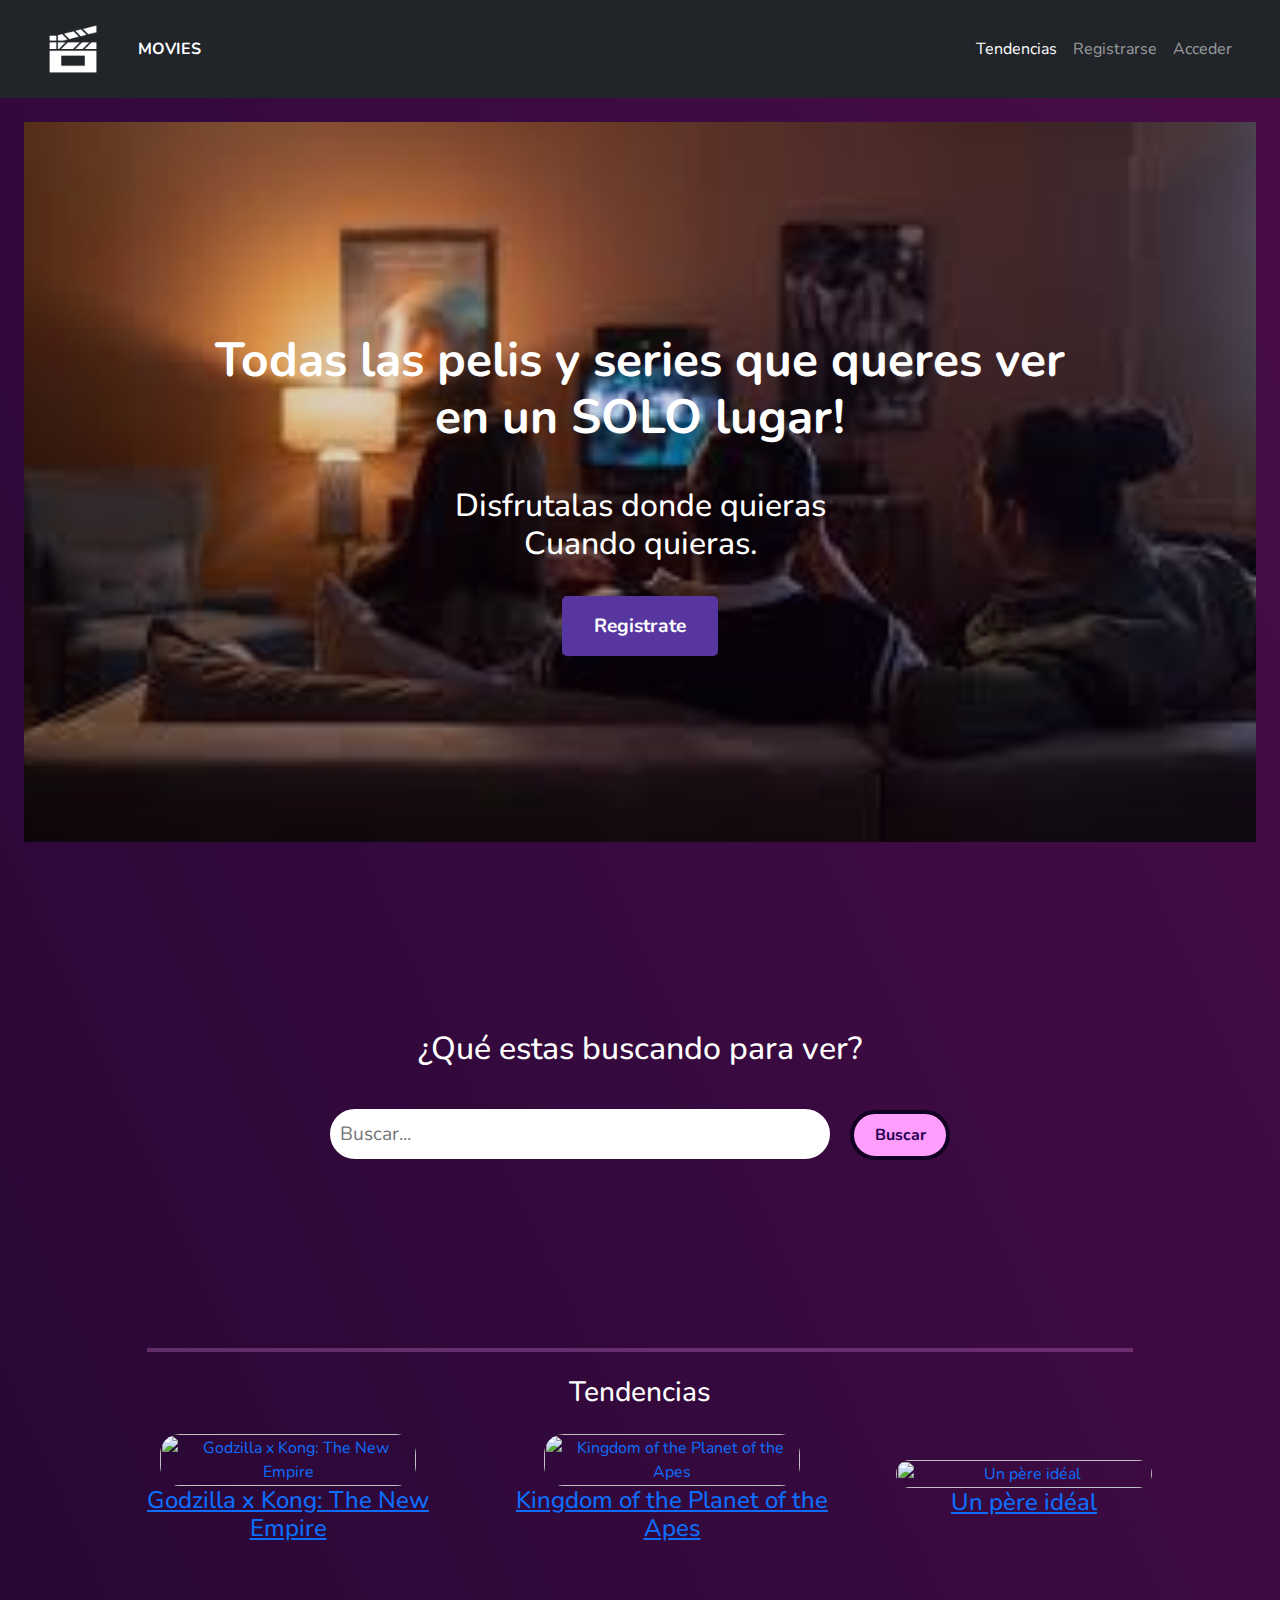
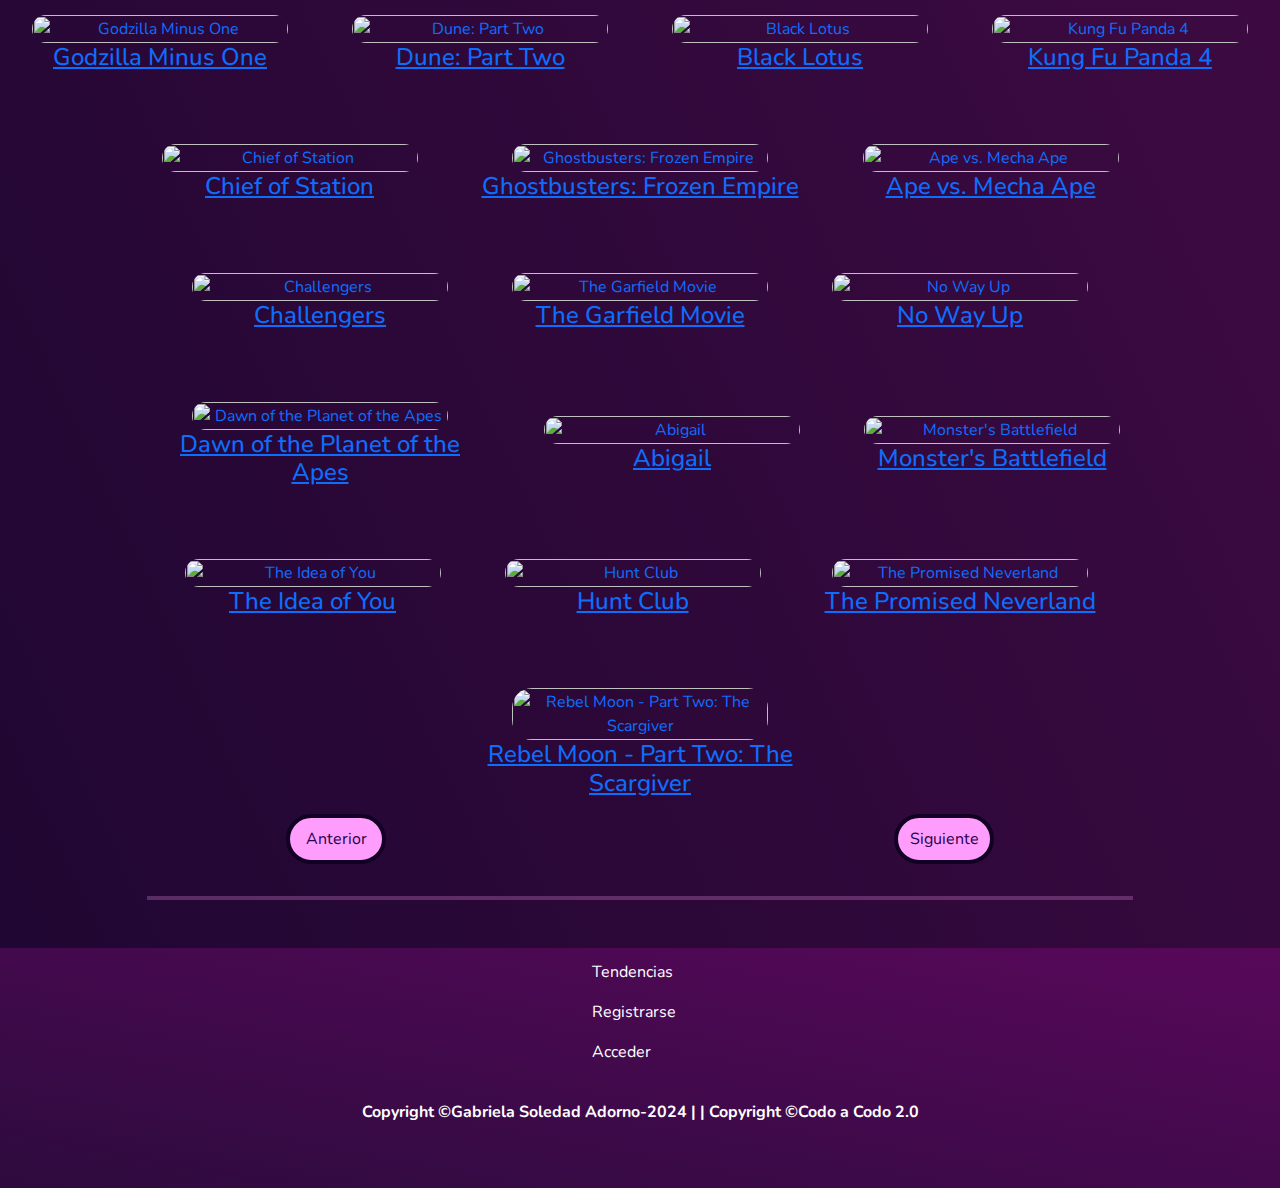
==== index.html @ dee59907 "first commit" ====
<html lang="en">

<head>
    <meta charset="UTF-8">
    <meta name="viewport" content="width=device-width, initial-scale=1.0">
    <title>Trabajo Practico Integrador</title>
    <link rel="stylesheet" href="stylesheet.css">
    <!-- bootstap -->
    <link href="https://cdn.jsdelivr.net/npm/bootstrap@5.3.3/dist/css/bootstrap.min.css" rel="stylesheet"
        integrity="sha384-QWTKZyjpPEjISv5WaRU9OFeRpok6YctnYmDr5pNlyT2bRjXh0JMhjY6hW+ALEwIH" crossorigin="anonymous">
    <link rel="stylesheet" href="stylesheet.css">
    <!-- Font -->
    <link
        href="https://fonts.googleapis.com/css2?family=Nunito:ital,wght@0,200;0,300;0,400;0,500;0,600;0,700;0,800;1,300&amp;display=swap"
        rel="stylesheet">
    <script src="https://kit.fontawesome.com/d3abc30a8e.js" crossorigin="anonymous"></script>
</head>

<body>
    <!-- Hasta ahora copie, modificar las cosa y hacer la pagina de las peliculas-->
    <header class="container-fluid p-0">
        <!-- Barra de Navegacion -->
        <div class="navbar navbar-expand-lg navbar-dark bg-dark justify-content-between d-flex p-4">
            <div><a class="navbar-brand flex-fill p-4" href="index.html"><img src="images/movie_icon.png"
                        alt="Logo de la empresa" class="img_logo" width="50" height="50"></a></div>
            <div class="flex-fill"><a class="ancorLogo fw-bold" href="index.html">MOVIES</a></div>
            <nav class="">
                <div class="container-fluid flex-fill nav_home">
                    <button class="navbar-toggler" type="button" data-bs-toggle="collapse"
                        data-bs-target="#navbarSupportedContent" aria-controls="navbarSupportedContent"
                        aria-expanded="false" aria-label="Toggle navigation">
                        <span class="navbar-toggler-icon"></span>
                    </button>
                    <div class="collapse navbar-collapse m-1" id="navbarSupportedContent">
                        <ul class="navbar-nav me-auto mb-2 mb-lg-0">
                            <li class="nav-item">
                                <a class="nav-link active nav_buton" aria-current="page"
                                    href="tendencias.html">Tendencias</a>
                            </li>
                            <li class="nav-item">
                                <a class="nav-link nav_buton" href="registro.html">Registrarse</a>
                            </li>
                            <li class="nav-item dropdown">
                                <a class="nav-link nav_buton flex-fill" href="acceder.html">Acceder</a>
                            </li>
                        </ul>
                    </div>
                </div>
            </nav>
        </div>
        <!-- FIN del Nav -->
    </header>
    <main class="container-fluid p-4 mb-4">
        <!-- Comienzo Seccion 1 Principal -->
        <section data-aos="zoom-in" data-aos-duration="1000" class="seccionPrincipal aos-init aos-animate">
            <h1 class="p-4 fw-bold mb-2">Todas las pelis y series que queres ver<br>en un SOLO lugar!</h1>
            <h2 class="p-2 mb-4">Disfrutalas donde quieras <br>Cuando quieras.</h2>
            <a class="botonRegistro" href="registro.html">Registrate</a>
        </section>
        <!-- Comienzo Seccion 2 Que Estas Buuscando -->
        <section data-aos="fade-up" data-aos-offset="300" data-aos-delay="50" data-aos-duration="1000"
            class="buscadorPrincipal aos-init aos-animate d-flex flex-column justify-content-center align-items-center m-4">
            <h2 class="tituloSection m-0 p-4">¿Qué estas buscando para ver?</h2>
            <form class="buscadorPeliculas p-2">
                <input class="inputBuscador p-2 m-2" type="text" placeholder="Buscar..." id="buscar" name="buscar">
                <input class="botonBuscador fw-bold p-2 m-2" type="submit" value="Buscar">
            </form>
        </section>
        <hr>
        <!-- Comienzo Seccion 3 Tendencias -->
        <section id="tendencias" data-aos="fade-up" data-aos-offset="400" data-aos-delay="100" data-aos-duration="1000"
            class="peliculasTendencia aos-init aos-animate" data-page="1">
            <h3 class="tituloSection m-0 p-4">Tendencias</h3>
            <div class="peliculas" id="tendenciasContainer">
                <div class="peliculas"><a href="./pages/detalle.html">
                        <div class="pelicula"><img class="imgTendencia"
                                src="https://image.tmdb.org/t/p/w500//v4uvGFAkKuYfyKLGZnYj6l47ERQ.jpg"
                                alt="Godzilla x Kong: The New Empire" loading="lazy">
                            <div class="tituloPelicula">
                                <h4>Godzilla x Kong: The New Empire</h4>
                            </div>
                        </div>
                    </a></div>
                <div class="peliculas"><a href="./pages/detalle.html">
                        <div class="pelicula"><img class="imgTendencia"
                                src="https://image.tmdb.org/t/p/w500//gKkl37BQuKTanygYQG1pyYgLVgf.jpg"
                                alt="Kingdom of the Planet of the Apes" loading="lazy">
                            <div class="tituloPelicula">
                                <h4>Kingdom of the Planet of the Apes</h4>
                            </div>
                        </div>
                    </a></div>
                <div class="peliculas"><a href="./pages/detalle.html">
                        <div class="pelicula"><img class="imgTendencia"
                                src="https://image.tmdb.org/t/p/w500//4xJd3uwtL1vCuZgEfEc8JXI9Uyx.jpg"
                                alt="Un père idéal" loading="lazy">
                            <div class="tituloPelicula">
                                <h4>Un père idéal</h4>
                            </div>
                        </div>
                    </a></div>
                <div class="peliculas"><a href="./pages/detalle.html">
                        <div class="pelicula"><img class="imgTendencia"
                                src="https://image.tmdb.org/t/p/w500//hkxxMIGaiCTmrEArK7J56JTKUlB.jpg"
                                alt="Godzilla Minus One" loading="lazy">
                            <div class="tituloPelicula">
                                <h4>Godzilla Minus One</h4>
                            </div>
                        </div>
                    </a></div>
                <div class="peliculas"><a href="./pages/detalle.html">
                        <div class="pelicula"><img class="imgTendencia"
                                src="https://image.tmdb.org/t/p/w500//gho58bYmw9juYXmUSHRJKOngJGn.jpg"
                                alt="Dune: Part Two" loading="lazy">
                            <div class="tituloPelicula">
                                <h4>Dune: Part Two</h4>
                            </div>
                        </div>
                    </a></div>
                <div class="peliculas"><a href="./pages/detalle.html">
                        <div class="pelicula"><img class="imgTendencia"
                                src="https://image.tmdb.org/t/p/w500//y3AeW200hqGLxoPyHMDHpzudylz.jpg" alt="Black Lotus"
                                loading="lazy">
                            <div class="tituloPelicula">
                                <h4>Black Lotus</h4>
                            </div>
                        </div>
                    </a></div>
                <div class="peliculas"><a href="./pages/detalle.html">
                        <div class="pelicula"><img class="imgTendencia"
                                src="https://image.tmdb.org/t/p/w500//kDp1vUBnMpe8ak4rjgl3cLELqjU.jpg"
                                alt="Kung Fu Panda 4" loading="lazy">
                            <div class="tituloPelicula">
                                <h4>Kung Fu Panda 4</h4>
                            </div>
                        </div>
                    </a></div>
                <div class="peliculas"><a href="./pages/detalle.html">
                        <div class="pelicula"><img class="imgTendencia"
                                src="https://image.tmdb.org/t/p/w500//uuA01PTtPombRPvL9dvsBqOBJWm.jpg"
                                alt="Chief of Station" loading="lazy">
                            <div class="tituloPelicula">
                                <h4>Chief of Station</h4>
                            </div>
                        </div>
                    </a></div>
                <div class="peliculas"><a href="./pages/detalle.html">
                        <div class="pelicula"><img class="imgTendencia"
                                src="https://image.tmdb.org/t/p/w500//e1J2oNzSBdou01sUvriVuoYp0pJ.jpg"
                                alt="Ghostbusters: Frozen Empire" loading="lazy">
                            <div class="tituloPelicula">
                                <h4>Ghostbusters: Frozen Empire</h4>
                            </div>
                        </div>
                    </a></div>
                <div class="peliculas"><a href="./pages/detalle.html">
                        <div class="pelicula"><img class="imgTendencia"
                                src="https://image.tmdb.org/t/p/w500//dJaIw8OgACelojyV6YuVsOhtTLO.jpg"
                                alt="Ape vs. Mecha Ape" loading="lazy">
                            <div class="tituloPelicula">
                                <h4>Ape vs. Mecha Ape</h4>
                            </div>
                        </div>
                    </a></div>
                <div class="peliculas"><a href="./pages/detalle.html">
                        <div class="pelicula"><img class="imgTendencia"
                                src="https://image.tmdb.org/t/p/w500//esLooowdB92I3dVI3ENlPPpTuWT.jpg" alt="Challengers"
                                loading="lazy">
                            <div class="tituloPelicula">
                                <h4>Challengers</h4>
                            </div>
                        </div>
                    </a></div>
                <div class="peliculas"><a href="./pages/detalle.html">
                        <div class="pelicula"><img class="imgTendencia"
                                src="https://image.tmdb.org/t/p/w500//zK2sFxZcelHJRPVr242rxy5VK4T.jpg"
                                alt="The Garfield Movie" loading="lazy">
                            <div class="tituloPelicula">
                                <h4>The Garfield Movie</h4>
                            </div>
                        </div>
                    </a></div>
                <div class="peliculas"><a href="./pages/detalle.html">
                        <div class="pelicula"><img class="imgTendencia"
                                src="https://image.tmdb.org/t/p/w500//hu40Uxp9WtpL34jv3zyWLb5zEVY.jpg" alt="No Way Up"
                                loading="lazy">
                            <div class="tituloPelicula">
                                <h4>No Way Up</h4>
                            </div>
                        </div>
                    </a></div>
                <div class="peliculas"><a href="./pages/detalle.html">
                        <div class="pelicula"><img class="imgTendencia"
                                src="https://image.tmdb.org/t/p/w500//kScdQEwS9jPEdnO23XjGAtaoRcT.jpg"
                                alt="Dawn of the Planet of the Apes" loading="lazy">
                            <div class="tituloPelicula">
                                <h4>Dawn of the Planet of the Apes</h4>
                            </div>
                        </div>
                    </a></div>
                <div class="peliculas"><a href="./pages/detalle.html">
                        <div class="pelicula"><img class="imgTendencia"
                                src="https://image.tmdb.org/t/p/w500//7qxG0zyt29BI0IzFDfsps62kbQi.jpg" alt="Abigail"
                                loading="lazy">
                            <div class="tituloPelicula">
                                <h4>Abigail</h4>
                            </div>
                        </div>
                    </a></div>
                <div class="peliculas"><a href="./pages/detalle.html">
                        <div class="pelicula"><img class="imgTendencia"
                                src="https://image.tmdb.org/t/p/w500//nBVYp2xxx2R02n21EGlDky8CgWR.jpg"
                                alt="Monster's Battlefield" loading="lazy">
                            <div class="tituloPelicula">
                                <h4>Monster's Battlefield</h4>
                            </div>
                        </div>
                    </a></div>
                <div class="peliculas"><a href="./pages/detalle.html">
                        <div class="pelicula"><img class="imgTendencia"
                                src="https://image.tmdb.org/t/p/w500//zDi2U7WYkdIoGYHcYbM9X5yReVD.jpg"
                                alt="The Idea of You" loading="lazy">
                            <div class="tituloPelicula">
                                <h4>The Idea of You</h4>
                            </div>
                        </div>
                    </a></div>
                <div class="peliculas"><a href="./pages/detalle.html">
                        <div class="pelicula"><img class="imgTendencia"
                                src="https://image.tmdb.org/t/p/w500//qmMazCTqdQNaqeCVeKysT6I3uz4.jpg" alt="Hunt Club"
                                loading="lazy">
                            <div class="tituloPelicula">
                                <h4>Hunt Club</h4>
                            </div>
                        </div>
                    </a></div>
                <div class="peliculas"><a href="./pages/detalle.html">
                        <div class="pelicula"><img class="imgTendencia"
                                src="https://image.tmdb.org/t/p/w500//7tMAledkia9p72zON1nLRlyfHO7.jpg"
                                alt="The Promised Neverland" loading="lazy">
                            <div class="tituloPelicula">
                                <h4>The Promised Neverland</h4>
                            </div>
                        </div>
                    </a></div>
                <div class="peliculas"><a href="./pages/detalle.html">
                        <div class="pelicula"><img class="imgTendencia"
                                src="https://image.tmdb.org/t/p/w500//cxevDYdeFkiixRShbObdwAHBZry.jpg"
                                alt="Rebel Moon - Part Two: The Scargiver" loading="lazy">
                            <div class="tituloPelicula">
                                <h4>Rebel Moon - Part Two: The Scargiver</h4>
                            </div>
                        </div>
                    </a></div>
            </div>
            <div class="d-flex justify-content-around m-2">
                <button class="botonTendencias anterior p-2">Anterior</button>
                <button class="botonTendencias siguiente p-2">Siguiente</button>
            </div>
        </section>
        <hr>
    </main>
    <!-- INICIO del Footer -->
    <footer class="d-flex flex-column align-items-center">
        <div class="row align-items-center m-1">
            <ul class="navbar-nav me-auto mb-2 mb-lg-0">
                <li class="nav-item">
                    <a class="nav-link active nav_buton" aria-current="page"
                        href="tendencias.html">Tendencias</a>
                </li>
                <li class="nav-item">
                    <a class="nav-link nav_buton" href="registro.html">Registrarse</a>
                </li>
                <li class="nav-item dropdown">
                    <a class="nav-link nav_buton flex-fill" href="acceder.html">Acceder</a>
                </li>
            </ul>
        </div>
        <div class="">
            <p class="fw-bold m-4">Copyright ©Gabriela Soledad Adorno-2024 | | Copyright ©Codo a Codo 2.0</p>
        </div>
        <div class="">
            <ul>
                <a href="#" class="px-2"><i class="fa-brands fa-instagram"></i></a>
                <a href="#" class="px-2"><i class="fa-brands fa-facebook"></i></a>
                <a href="#" class="px-2"><i class="fa-brands fa-twitter"></i></a>
                <a href="#" class="px-2"><i class="fa-brands fa-linkedin"></i></a>
            </ul>
        </div>
    </footer>
</body>

</html>
---- stylesheet.css ----
*{
    margin: 0;
    padding: 0;
    font-family: 'Nunito', sans-serif;
    box-sizing: border-box;
}
body{
    background: linear-gradient(to right top, #1e0631, #490c48);
}
main{
    text-align: center;
}
h1{
    font-size: 3rem;
    font-weight: 800;
    margin-bottom: 2rem;
}
.seccionPrincipal{
    display: flex;
    flex-direction: column;
    justify-content: center;
    align-items: center;
    text-align: center;
    font-weight: bolder;
    color: rgb(255, 255, 255);
    background:linear-gradient(to right top, #1a06242a, #2d042e25), url(/images/fondoPelis2.jpeg) ;
    background-position: center;
    background-size: cover;
    height: 80vh;
}
.titLogo{
    color: white;
}
.buscadorPrincipal{
    height: 50vh;
}
.botonRegistro{
    background-color: #57369f;
    color: #ffffff;
    padding: 1rem 2rem;
    border-radius: 5px;
    font-size: 1.2rem;
    font-weight: 700;
    text-decoration: none;
    transition: transform 0.3s, box-shadow 0.3s;
}
.tituloSection{
    color: #ffffff;    
    background-size: cover;
    background-position: center;
   /*  display: flex;
    flex-direction: column;
    justify-content: center;
    align-items: center;
    text-align: center; */
}
/* .buscadorPeliculas {
}    */       
.inputBuscador {
    border: 2px solid white;
    border-radius: 25px;
    color: #000000;
    font-size: 1.2rem;
    height: 50px;
    outline: none;
    width: 500px;
}
.botonBuscador, .botonTendencias{
    border-radius: 25px;
    border: 4px solid rgb(17, 0, 36);
    color:  rgb(39, 0, 80);
    background-color: #ff9dfd;
    height: 50px;
    outline: none;
    width: 100px;
}
hr {
    border: 2px solid  #ff9dfd;
    width: 80%;
    margin: 0 auto;
    margin-top: 2rem;
}
.peliculas{
    display: flex;
    flex-wrap: wrap;
    justify-content: center;
    align-items: center;
    gap: 4rem;
   
}
/* .peliculasTendencia {
    width: 80%;
    margin: 0 auto;
    text-align: center;
    margin-top: 10px;
    
    width: 8rem;
     position: relative;
    overflow: hidden;
} */
.imgTendencia {
    width: 16rem;
    height: 100%;
    object-fit: cover;
    border-radius: 20px;
}
.tituloPelicula {
    /* z-index: 2;
    position: absolute;
    text-align: center;
    top: 50%;
    left: 50%;    
    transform: translateY(-50%) translateX(-50%); */
    max-width: 20rem;
    width: 100%;
}

footer{
    background: linear-gradient(to right top, #2d0b3e, #58085a);
    color: #ffffff;
}
/* ----------HTML de Registro------------ */
.pageRegistro{
    background-color: #332c44;
}
.formRegistro{
    background-color: #57369f;
    width: 20vh;
    height: 20vh;
    color: #ffffff;
}
.fa-brands{
    color: #ffffff;
}
.ancorLogo{
    color: #ffffff;
    text-decoration: none;
}
---- stylesheet.css ----
*{
    margin: 0;
    padding: 0;
    font-family: 'Nunito', sans-serif;
    box-sizing: border-box;
}
body{
    background: linear-gradient(to right top, #1e0631, #490c48);
}
main{
    text-align: center;
}
h1{
    font-size: 3rem;
    font-weight: 800;
    margin-bottom: 2rem;
}
.seccionPrincipal{
    display: flex;
    flex-direction: column;
    justify-content: center;
    align-items: center;
    text-align: center;
    font-weight: bolder;
    color: rgb(255, 255, 255);
    background:linear-gradient(to right top, #1a06242a, #2d042e25), url(/images/fondoPelis2.jpeg) ;
    background-position: center;
    background-size: cover;
    height: 80vh;
}
.titLogo{
    color: white;
}
.buscadorPrincipal{
    height: 50vh;
}
.botonRegistro{
    background-color: #57369f;
    color: #ffffff;
    padding: 1rem 2rem;
    border-radius: 5px;
    font-size: 1.2rem;
    font-weight: 700;
    text-decoration: none;
    transition: transform 0.3s, box-shadow 0.3s;
}
.tituloSection{
    color: #ffffff;    
    background-size: cover;
    background-position: center;
   /*  display: flex;
    flex-direction: column;
    justify-content: center;
    align-items: center;
    text-align: center; */
}
/* .buscadorPeliculas {
}    */       
.inputBuscador {
    border: 2px solid white;
    border-radius: 25px;
    color: #000000;
    font-size: 1.2rem;
    height: 50px;
    outline: none;
    width: 500px;
}
.botonBuscador, .botonTendencias{
    border-radius: 25px;
    border: 4px solid rgb(17, 0, 36);
    color:  rgb(39, 0, 80);
    background-color: #ff9dfd;
    height: 50px;
    outline: none;
    width: 100px;
}
hr {
    border: 2px solid  #ff9dfd;
    width: 80%;
    margin: 0 auto;
    margin-top: 2rem;
}
.peliculas{
    display: flex;
    flex-wrap: wrap;
    justify-content: center;
    align-items: center;
    gap: 4rem;
   
}
/* .peliculasTendencia {
    width: 80%;
    margin: 0 auto;
    text-align: center;
    margin-top: 10px;
    
    width: 8rem;
     position: relative;
    overflow: hidden;
} */
.imgTendencia {
    width: 16rem;
    height: 100%;
    object-fit: cover;
    border-radius: 20px;
}
.tituloPelicula {
    /* z-index: 2;
    position: absolute;
    text-align: center;
    top: 50%;
    left: 50%;    
    transform: translateY(-50%) translateX(-50%); */
    max-width: 20rem;
    width: 100%;
}

footer{
    background: linear-gradient(to right top, #2d0b3e, #58085a);
    color: #ffffff;
}
/* ----------HTML de Registro------------ */
.pageRegistro{
    background-color: #332c44;
}
.formRegistro{
    background-color: #57369f;
    width: 20vh;
    height: 20vh;
    color: #ffffff;
}
.fa-brands{
    color: #ffffff;
}
.ancorLogo{
    color: #ffffff;
    text-decoration: none;
}
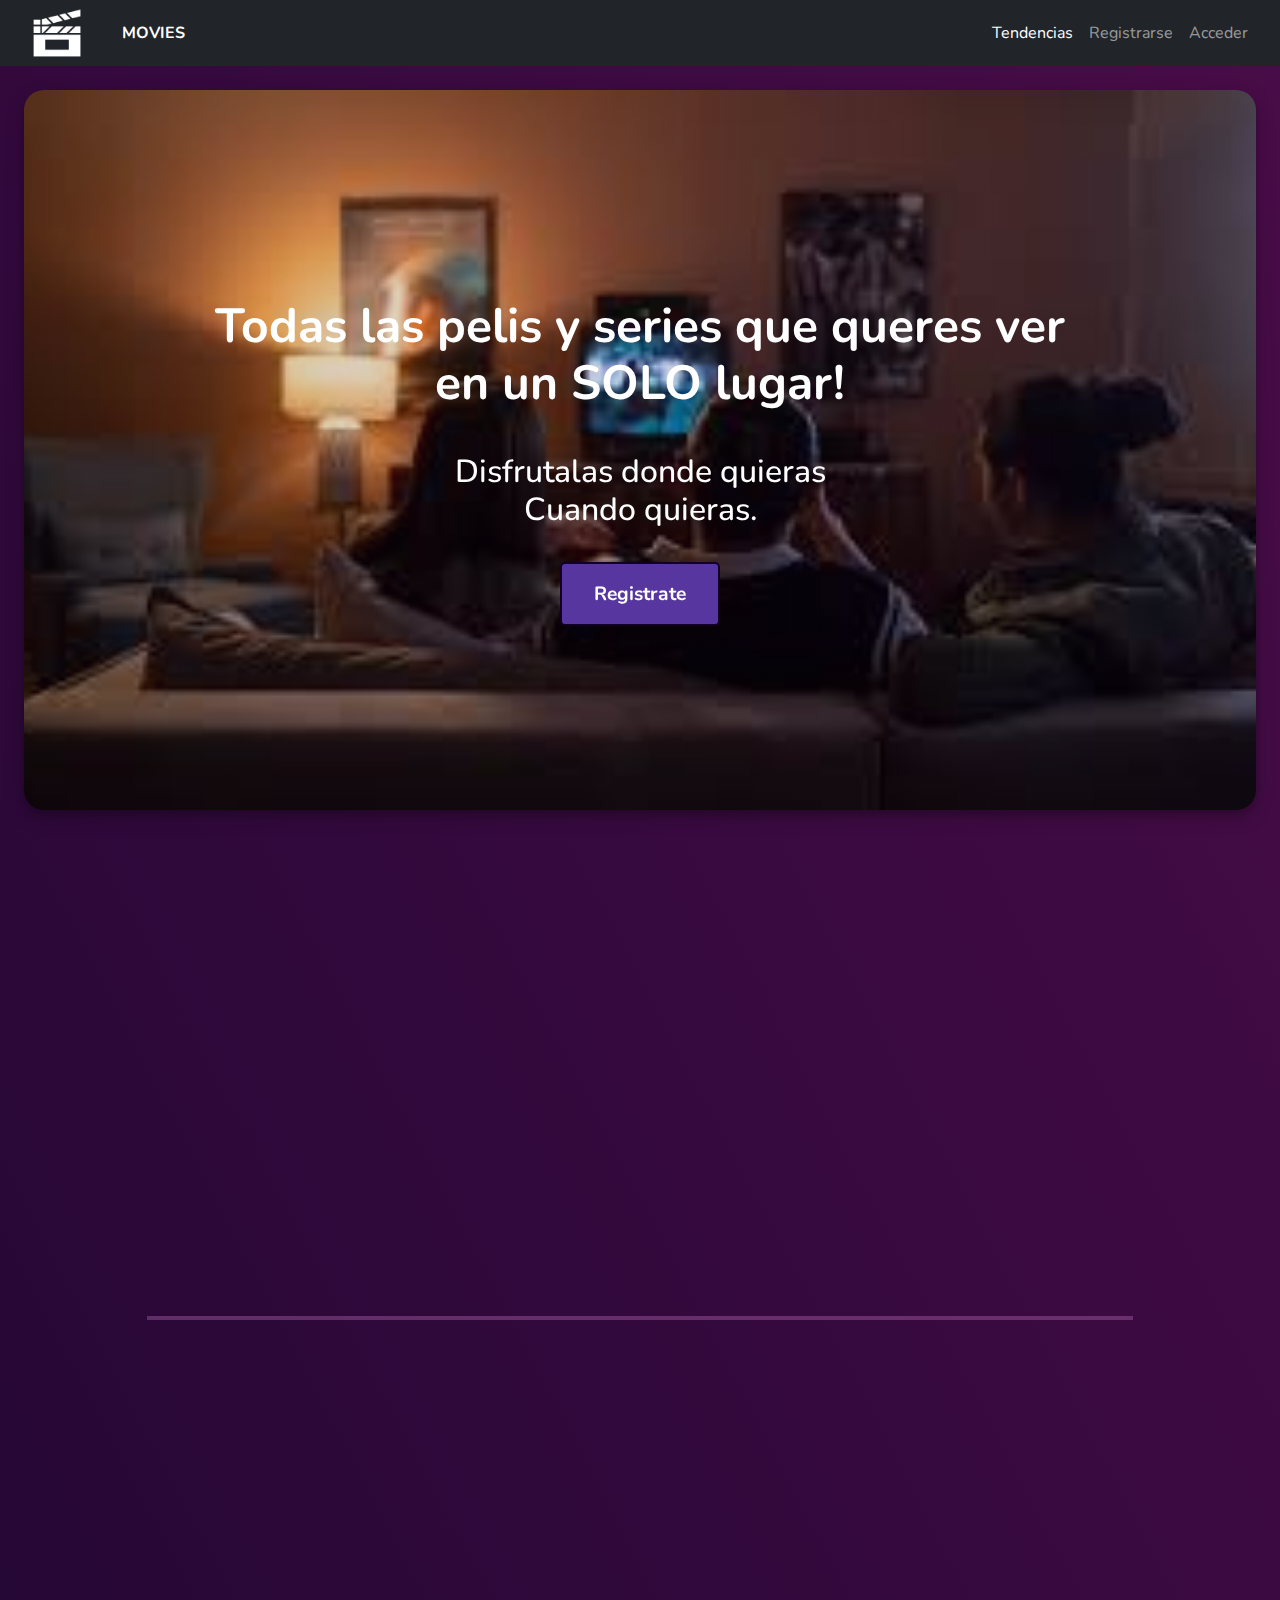
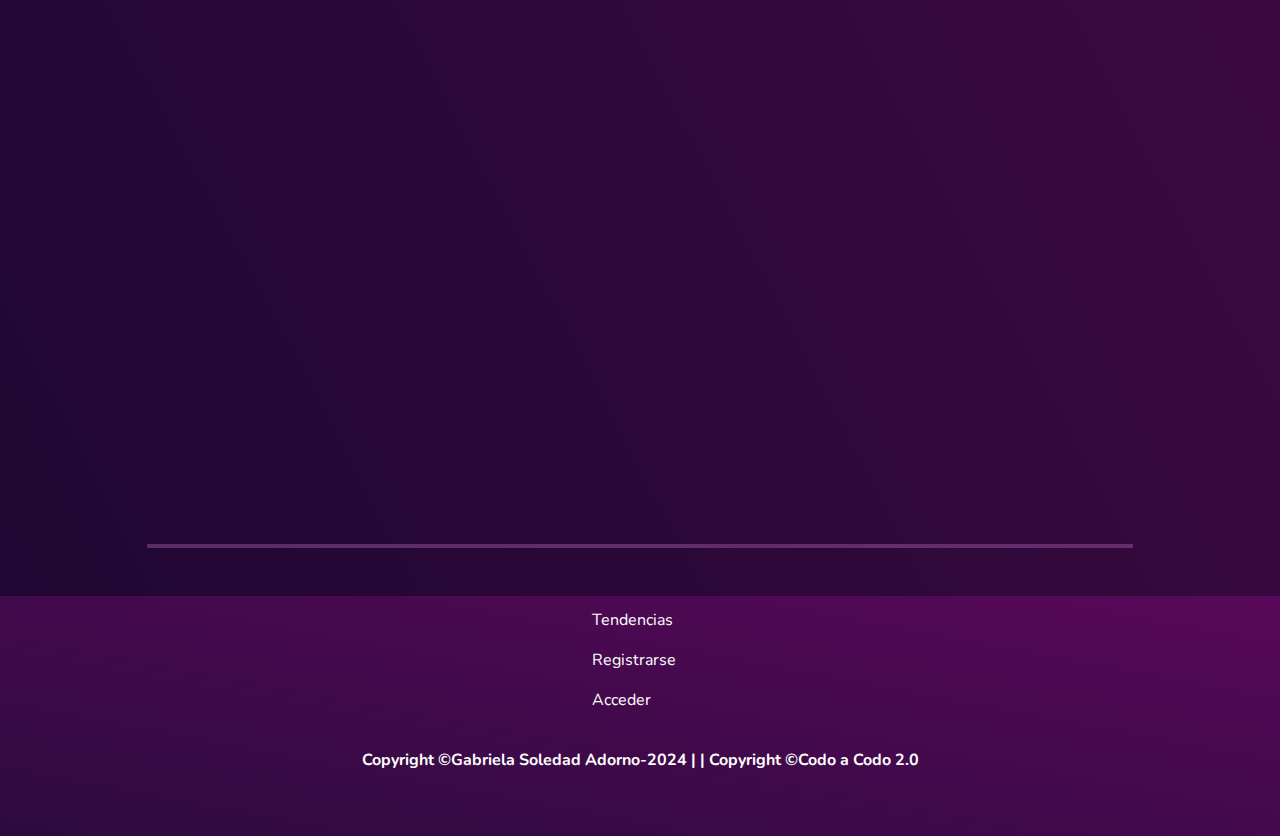
==== commit 9af9827b: "cree la carpeta pages y alli movi a acceder, registri y tendencias" ====
--- a/index.html
+++ b/index.html
@@ -1,10 +1,12 @@
+<!DOCTYPE html>
 <html lang="en">
 
 <head>
     <meta charset="UTF-8">
     <meta name="viewport" content="width=device-width, initial-scale=1.0">
     <title>Trabajo Practico Integrador</title>
-    <link rel="stylesheet" href="stylesheet.css">
+    <link rel="stylesheet" href="styles.css">
+    <link href="https://unpkg.com/aos@2.3.1/dist/aos.css" rel="stylesheet">
     <!-- bootstap -->
     <link href="https://cdn.jsdelivr.net/npm/bootstrap@5.3.3/dist/css/bootstrap.min.css" rel="stylesheet"
         integrity="sha384-QWTKZyjpPEjISv5WaRU9OFeRpok6YctnYmDr5pNlyT2bRjXh0JMhjY6hW+ALEwIH" crossorigin="anonymous">
@@ -17,13 +19,12 @@
 </head>
 
 <body>
-    <!-- Hasta ahora copie, modificar las cosa y hacer la pagina de las peliculas-->
     <header class="container-fluid p-0">
         <!-- Barra de Navegacion -->
-        <div class="navbar navbar-expand-lg navbar-dark bg-dark justify-content-between d-flex p-4">
-            <div><a class="navbar-brand flex-fill p-4" href="index.html"><img src="images/movie_icon.png"
+        <div class="navbar navbar-expand-lg navbar-dark bg-dark justify-content-between d-flex p-2">
+            <div><a class="navbar-brand flex-fill p-4" href="../index.html"><img src="images/movie_icon.png"
                         alt="Logo de la empresa" class="img_logo" width="50" height="50"></a></div>
-            <div class="flex-fill"><a class="ancorLogo fw-bold" href="index.html">MOVIES</a></div>
+            <div class="flex-fill"><a class="ancorLogo fw-bold" href="../index.html">MOVIES</a></div>
             <nav class="">
                 <div class="container-fluid flex-fill nav_home">
                     <button class="navbar-toggler" type="button" data-bs-toggle="collapse"
@@ -35,13 +36,13 @@
                         <ul class="navbar-nav me-auto mb-2 mb-lg-0">
                             <li class="nav-item">
                                 <a class="nav-link active nav_buton" aria-current="page"
-                                    href="tendencias.html">Tendencias</a>
+                                    href="./pages/tendencias.html">Tendencias</a>
                             </li>
                             <li class="nav-item">
-                                <a class="nav-link nav_buton" href="registro.html">Registrarse</a>
+                                <a class="nav-link nav_buton" href="./pages/registro.html">Registrarse</a>
                             </li>
                             <li class="nav-item dropdown">
-                                <a class="nav-link nav_buton flex-fill" href="acceder.html">Acceder</a>
+                                <a class="nav-link nav_buton flex-fill" href="./pages/acceder.html">Acceder</a>
                             </li>
                         </ul>
                     </div>
@@ -55,14 +56,14 @@
         <section data-aos="zoom-in" data-aos-duration="1000" class="seccionPrincipal aos-init aos-animate">
             <h1 class="p-4 fw-bold mb-2">Todas las pelis y series que queres ver<br>en un SOLO lugar!</h1>
             <h2 class="p-2 mb-4">Disfrutalas donde quieras <br>Cuando quieras.</h2>
-            <a class="botonRegistro" href="registro.html">Registrate</a>
+            <a class="botonRegistro" href="./pages/registro.html">Registrate</a>
         </section>
         <!-- Comienzo Seccion 2 Que Estas Buuscando -->
         <section data-aos="fade-up" data-aos-offset="300" data-aos-delay="50" data-aos-duration="1000"
             class="buscadorPrincipal aos-init aos-animate d-flex flex-column justify-content-center align-items-center m-4">
             <h2 class="tituloSection m-0 p-4">¿Qué estas buscando para ver?</h2>
             <form class="buscadorPeliculas p-2">
-                <input class="inputBuscador p-2 m-2" type="text" placeholder="Buscar..." id="buscar" name="buscar">
+                <input class="inputBuscador p-2 m-2" type="text" placeholder=" Buscar..." id="buscar" name="buscar">
                 <input class="botonBuscador fw-bold p-2 m-2" type="submit" value="Buscar">
             </form>
         </section>
@@ -266,13 +267,14 @@
             <ul class="navbar-nav me-auto mb-2 mb-lg-0">
                 <li class="nav-item">
                     <a class="nav-link active nav_buton" aria-current="page"
-                        href="tendencias.html">Tendencias</a>
+                        href="../ActividadIntegradora/pages/tendencias.html">Tendencias</a>
                 </li>
                 <li class="nav-item">
-                    <a class="nav-link nav_buton" href="registro.html">Registrarse</a>
+                    <a class="nav-link nav_buton" href="../ActividadIntegradora/pages/registro.html..">Registrarse</a>
                 </li>
                 <li class="nav-item dropdown">
-                    <a class="nav-link nav_buton flex-fill" href="acceder.html">Acceder</a>
+                    <a class="nav-link nav_buton flex-fill"
+                        href="../ActividadIntegradora/pages/acceder.html">Acceder</a>
                 </li>
             </ul>
         </div>
@@ -288,6 +290,10 @@
             </ul>
         </div>
     </footer>
+    <script src="https://unpkg.com/aos@2.3.1/dist/aos.js"></script>
+    <script>
+        AOS.init();
+    </script>
 </body>
 
 </html>--- a/styles.css
+++ b/styles.css
@@ -0,0 +1,177 @@
+*
+{
+    margin: 0;
+    padding: 0;
+    font-family: 'Nunito', sans-serif;
+    box-sizing: border-box;
+}
+body
+{
+    background: linear-gradient(to right top, #11021c, #620c60);
+}
+main
+{
+    text-align: center;
+}
+h1
+{
+    font-size: 3rem;
+    font-weight: 800;
+    margin-bottom: 2rem;
+}
+.seccionPrincipal{
+    display: flex;
+    flex-direction: column;
+    justify-content: center;
+    align-items: center;
+    text-align: center;
+    font-weight: bolder;
+    color: rgb(255, 255, 255);
+    background:linear-gradient(to right top, #13041b56, #19021a3c), url(/images/fondoPelis2.jpeg) ;
+    border-radius: 20px;
+    box-shadow: 0 4px 8px 0 rgba(0, 0, 0, 0.2), 0 6px 20px 0 rgba(0, 0, 0, 0.19);
+    background-position: center;
+    background-size: cover;
+    height: 80vh;
+}
+.titLogo{
+    color: white;
+}
+.buscadorPrincipal{
+    height: 50vh;
+}
+.botonRegistro{
+    background-color: #57369f;
+    border: 2px solid rgb(17, 0, 36);
+    border-radius: 20px;
+    color: #ffffff;
+    padding: 1rem 2rem;
+    border-radius: 5px;
+    font-size: 1.2rem;
+    font-weight: 700;
+    text-decoration: none;
+    transition: transform 0.3s, box-shadow 0.3s;
+}
+.tituloSection{
+    color: #ffffff;    
+    background-size: cover;
+    background-position: center;
+   /*  display: flex;
+    flex-direction: column;
+    justify-content: center;
+    align-items: center;
+    text-align: center; */
+}
+/* .buscadorPeliculas {
+}    */       
+.inputBuscador {
+    border: 2px solid white;
+    border-radius: 25px;
+    color: #000000;
+    font-size: 1.2rem;
+    height: 50px;
+    outline: none;
+    width: 500px;
+}
+.botonBuscador, .botonTendencias{
+    border-radius: 25px;
+    border: 2px solid rgb(17, 0, 36);
+    color:  rgb(58, 5, 78);
+    background-color: #ff9dfd;
+    height: 50px;
+    outline: none;
+    width: 100px;
+}
+hr {
+    border: 2px solid  #ff9dfd;
+    width: 80%;
+    margin: 0 auto;
+    margin-top: 2rem;
+}
+.peliculas{
+    display: flex;
+    flex-wrap: wrap;
+    justify-content: center;
+    align-items: center;
+    gap: 4rem;
+   
+}
+/* .peliculasTendencia {
+    width: 80%;
+    margin: 0 auto;
+    text-align: center;
+    margin-top: 10px;
+    
+    width: 8rem;
+     position: relative;
+    overflow: hidden;
+} */
+.imgTendencia {
+    width: 16rem;
+    height: 100%;
+    object-fit: cover;
+    border-radius: 20px;
+}
+.tituloPelicula {
+    /* z-index: 2;
+    position: absolute;
+    text-align: center;
+    top: 50%;
+    left: 50%;    
+    transform: translateY(-50%) translateX(-50%); */
+    max-width: 20rem;
+    width: 100%;
+}
+
+footer{
+    background: linear-gradient(to right top, #2d0b3e, #58085a);
+    color: #ffffff;
+}
+/* ----------HTML de Registro------------ */
+.pageRegistro{
+    background-color: #332c44;
+}
+.formRegistro{
+    background-color: #57369f;
+    width: 20vh;
+    height: 20vh;
+    color: #ffffff;
+}
+.fa-brands{
+    color: #ffffff;
+}
+.ancorLogo{
+    color: #ffffff;
+    text-decoration: none;
+}
+.bg-glass {
+    background-color:  rgba(255, 255, 255, 0.071)!important;
+    backdrop-filter: saturate(100%) blur(30px);
+    box-shadow: 0 4px 8px 0 rgba(0, 0, 0, 0.2), 0 6px 20px 0 rgba(0, 0, 0, 0.19);
+    border-radius: 20px;
+  }
+  #radius-shape-2 {
+    border-radius: 50%;
+    top: 95px;
+    left:200px ;
+    width: 200px;
+    height: 200px;
+    background: linear-gradient(
+        to right,
+        #9056cf,
+        #dc61fb);
+    overflow: hidden;
+  }
+  #radius-shape-3 {
+    border-radius: 50%;
+    bottom: 1px;
+    right:200px ;
+    width: 200px;
+    height: 200px;
+    background: linear-gradient(
+        to right,
+        #9056cf,
+        #dc61fb
+        );
+    overflow: hidden;
+  }